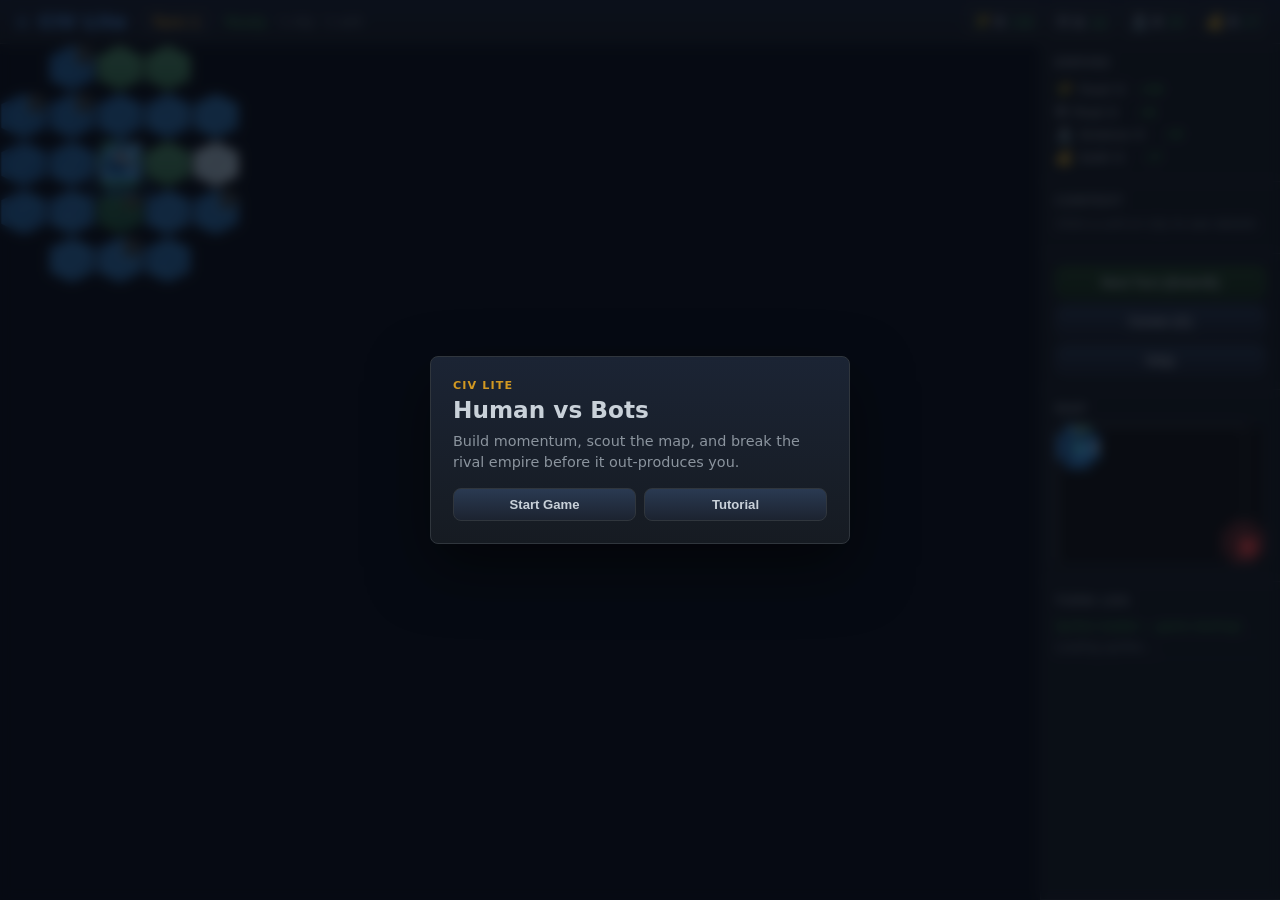
==== demo/civ-lite/index.html @ 0ea61d6c "Add Civ-style hex map visuals and HUD (#54) Co-authored-by: leocagli <cosmosapplat@gmail.com>" ====
<!DOCTYPE html>
<html lang="en">
<head>
  <meta charset="UTF-8">
  <meta name="viewport" content="width=device-width, initial-scale=1.0">
  <title>CIV Lite – Human vs Bots</title>
  <link rel="icon" href="data:,">
  <link rel="stylesheet" href="styles.css">
</head>
<body>
  <header>
    <h1>⚔️ CIV Lite</h1>
    <span id="turnLabel">Turn 1</span>
    <span id="status">Your turn</span>
    <span id="turnState">1 city · 1 unit</span>
    <nav id="topResources" aria-label="Empire resources">
      <span class="top-res"><span class="res-icon">🌾</span><b id="food">0</b><small id="foodRate">+0</small></span>
      <span class="top-res"><span class="res-icon">⚒️</span><b id="prod">0</b><small id="prodRate">+0</small></span>
      <span class="top-res"><span class="res-icon">🔬</span><b id="science">0</b><small id="scienceRate">+0</small></span>
      <span class="top-res"><span class="res-icon">💰</span><b id="gold">0</b><small id="goldRate">+0</small></span>
    </nav>
  </header>

  <main>
    <canvas id="gameCanvas"></canvas>

    <aside id="sidebar">
      <section id="resources">
        <h3>Empire</h3>
        <div class="res-row"><span class="res-icon">🌾</span> Food <span class="res-total" data-source="food">0</span><small data-source="foodRate">+0</small></div>
        <div class="res-row"><span class="res-icon">⚒️</span> Prod <span class="res-total" data-source="prod">0</span><small data-source="prodRate">+0</small></div>
        <div class="res-row"><span class="res-icon">🔬</span> Science <span class="res-total" data-source="science">0</span><small data-source="scienceRate">+0</small></div>
        <div class="res-row"><span class="res-icon">💰</span> Gold <span class="res-total" data-source="gold">0</span><small data-source="goldRate">+0</small></div>
      </section>

      <section id="unitInfo">
        <h3>Context</h3>
        <div id="contextPanel">
          <p class="placeholder">Click a unit or city to see details</p>
        </div>
      </section>

      <section id="actions">
        <button id="btnEndTurn">Next Turn (Enter/E)</button>
        <button id="btnCenter">Center (C)</button>
        <button id="btnHelp">Help</button>
      </section>

      <section id="minimapBox">
        <h3>Map</h3>
        <canvas id="minimap"></canvas>
      </section>

      <section id="log">
        <h3>Turn Log</h3>
        <div id="eventLog"></div>
      </section>
    </aside>
  </main>

  <div id="mainMenu" class="overlay">
    <div class="overlay-panel">
      <p class="eyebrow">CIV Lite</p>
      <h2>Human vs Bots</h2>
      <p class="overlay-copy">Build momentum, scout the map, and break the rival empire before it out-produces you.</p>
      <div class="overlay-actions">
        <button id="btnStartGame">Start Game</button>
        <button id="btnMenuTutorial">Tutorial</button>
      </div>
    </div>
  </div>

  <div id="tutorialPanel" class="tutorial-panel" hidden>
    <div class="tutorial-head">
      <h2>Tutorial</h2>
      <button id="btnCloseTutorial" aria-label="Close tutorial">×</button>
    </div>
    <ol>
      <li>Select your unit, then click a highlighted land tile to move.</li>
      <li>End the turn to collect food, production, and science from Athens.</li>
      <li>Attack adjacent enemy units and capture Babylon to win.</li>
    </ol>
  </div>

  <div id="gameOver" class="overlay overlay-hidden">
    <div class="overlay-panel">
      <p class="eyebrow" id="outcomeEyebrow">Game Over</p>
      <h2 id="outcomeTitle">Result</h2>
      <p class="overlay-copy" id="outcomeSummary">The match has ended.</p>
      <div class="overlay-actions">
        <button id="btnRestartGame">Restart</button>
        <button id="btnGameOverTutorial">Tutorial</button>
      </div>
    </div>
  </div>

  <div id="tooltip"></div>

  <script type="module" src="game.js"></script>
</body>
</html>
---- demo/civ-lite/styles.css ----
/* ─────────────────────────────────────────────────────
   CIV Lite – Polished dark-theme UI
   Inspired by classic 4X game interfaces
   ───────────────────────────────────────────────────── */

:root {
  --bg:        #0d1117;
  --surface:   #161b22;
  --surface2:  #1c2330;
  --border:    #30363d;
  --accent:    #58a6ff;
  --accent2:   #3fb950;
  --danger:    #f85149;
  --gold:      #d29922;
  --text:      #c9d1d9;
  --dim:       #8b949e;
  --radius:    8px;
}

* { margin: 0; padding: 0; box-sizing: border-box; }

body {
  background: var(--bg);
  color: var(--text);
  font-family: 'Segoe UI', system-ui, sans-serif;
  height: 100vh;
  display: flex;
  flex-direction: column;
  overflow: hidden;
  user-select: none;
}

/* ───── Header ───────────────────────────────────── */
header {
  background: linear-gradient(180deg, #1a2233 0%, var(--surface) 100%);
  border-bottom: 1px solid var(--border);
  padding: 8px 14px;
  display: flex;
  align-items: center;
  gap: 12px;
  flex-shrink: 0;
  z-index: 10;
}

header h1 {
  font-size: 1.15rem;
  letter-spacing: 1px;
  color: var(--accent);
  text-shadow: 0 0 12px rgba(88,166,255,0.3);
}

#turnLabel {
  background: var(--surface2);
  border: 1px solid var(--border);
  border-radius: var(--radius);
  padding: 3px 12px;
  font-size: 0.85rem;
  font-weight: 600;
  color: var(--gold);
}

#status {
  font-size: 0.85rem;
  color: var(--accent2);
  font-weight: 500;
}

#status.status-thinking {
  color: var(--gold);
  animation: pulse 0.8s ease-in-out infinite;
}

#status.status-win { color: var(--accent2); }
#status.status-lose { color: var(--danger); }

#turnState {
  color: var(--dim);
  font-size: 0.78rem;
  white-space: nowrap;
}

#topResources {
  margin-left: auto;
  display: flex;
  align-items: center;
  gap: 8px;
  min-width: 0;
}

.top-res {
  display: inline-grid;
  grid-template-columns: auto auto auto;
  align-items: baseline;
  gap: 4px;
  min-width: 66px;
  padding: 4px 7px;
  border: 1px solid rgba(210,153,34,0.26);
  border-radius: 6px;
  background: rgba(28,35,48,0.78);
  box-shadow: inset 0 1px 0 rgba(255,255,255,0.05);
}

.top-res b {
  color: var(--text);
  font-size: 0.82rem;
}

.top-res small {
  color: var(--accent2);
  font-size: 0.68rem;
  font-weight: 700;
}

@keyframes pulse {
  0%, 100% { opacity: 1; }
  50% { opacity: 0.5; }
}

/* ───── Main layout ──────────────────────────────── */
main {
  flex: 1;
  display: flex;
  min-height: 0;
}

#gameCanvas {
  flex: 1;
  display: block;
  cursor: crosshair;
  min-width: 0;
  background: #070b14;
}

/* ───── Sidebar ──────────────────────────────────── */
#sidebar {
  width: 240px;
  background: var(--surface);
  border-left: 1px solid var(--border);
  display: flex;
  flex-direction: column;
  overflow-y: auto;
  flex-shrink: 0;
}

#sidebar section {
  padding: 12px 14px;
  border-bottom: 1px solid var(--border);
}

#sidebar h3 {
  font-size: 0.72rem;
  text-transform: uppercase;
  letter-spacing: 1.2px;
  color: var(--dim);
  margin-bottom: 8px;
}

/* ───── Resources ────────────────────────────────── */
.res-row {
  display: flex;
  align-items: center;
  gap: 6px;
  font-size: 0.82rem;
  padding: 3px 0;
  color: var(--text);
}

.res-row span:last-child {
  margin-left: auto;
  font-weight: 700;
  min-width: 28px;
  text-align: right;
}

.res-row small {
  min-width: 32px;
  text-align: right;
  color: var(--accent2);
  font-weight: 700;
}

.res-icon { font-size: 0.9rem; }

/* ───── Unit Info ────────────────────────────────── */
#unitInfo {
  min-height: 72px;
}

#unitDetails .placeholder,
#contextPanel .placeholder {
  color: var(--dim);
  font-size: 0.78rem;
  font-style: italic;
}

.unit-info-header {
  display: flex;
  align-items: center;
  gap: 8px;
  margin-bottom: 6px;
}

.unit-info-header .unit-icon {
  width: 32px;
  height: 32px;
  border-radius: 4px;
  border: 1px solid var(--border);
}

.unit-info-header .unit-name {
  font-weight: 700;
  font-size: 0.88rem;
}

.city-badge {
  width: 26px;
  height: 26px;
  border-radius: 4px;
  border: 1px solid var(--border);
  background:
    linear-gradient(135deg, color-mix(in srgb, var(--civ-color) 70%, #fff 8%), var(--civ-color)),
    var(--surface2);
  box-shadow: 0 0 10px color-mix(in srgb, var(--civ-color) 35%, transparent);
}

.unit-info-stats {
  display: grid;
  grid-template-columns: 1fr 1fr;
  gap: 3px 10px;
  font-size: 0.78rem;
}

.unit-info-stats .stat-label {
  color: var(--dim);
}

.unit-info-stats .stat-val {
  text-align: right;
  font-weight: 600;
}

.stat-val.hp-high { color: var(--accent2); }
.stat-val.hp-mid  { color: var(--gold); }
.stat-val.hp-low  { color: var(--danger); }

/* ───── Actions ──────────────────────────────────── */
#actions {
  display: flex;
  flex-direction: column;
  gap: 6px;
}

button {
  background: linear-gradient(180deg, #2a3a52 0%, var(--surface2) 100%);
  color: var(--text);
  border: 1px solid var(--border);
  border-radius: var(--radius);
  padding: 8px 12px;
  font-size: 0.82rem;
  font-weight: 600;
  cursor: pointer;
  transition: all 0.15s;
}

button:hover {
  background: linear-gradient(180deg, #334a66 0%, #263040 100%);
  border-color: var(--accent);
  box-shadow: 0 0 8px rgba(88,166,255,0.15);
}

button:active {
  transform: scale(0.97);
}

#btnEndTurn {
  background: linear-gradient(180deg, #224422 0%, #1a331a 100%);
  border-color: #2d5a2d;
}

#btnEndTurn:hover {
  background: linear-gradient(180deg, #2d5a2d 0%, #224422 100%);
  border-color: var(--accent2);
  box-shadow: 0 0 8px rgba(63,185,80,0.2);
}

/* ───── Minimap ──────────────────────────────────── */
#minimapBox { padding: 10px 14px; }

#minimap {
  width: 100%;
  aspect-ratio: 1.5;
  border: 1px solid var(--border);
  border-radius: 4px;
  cursor: pointer;
  image-rendering: pixelated;
  background: #070b14;
}

/* ───── Log ──────────────────────────────────────── */
#log {
  flex: 1;
  min-height: 80px;
  overflow: hidden;
}

#logContent,
#eventLog {
  font-size: 0.72rem;
  color: var(--dim);
  max-height: 160px;
  overflow-y: auto;
  line-height: 1.45;
}

#logContent .log-entry,
#eventLog .log-entry {
  padding: 2px 0;
  border-bottom: 1px solid rgba(48,54,61,0.3);
}

#logContent .log-combat,
#eventLog .log-combat { color: var(--danger); }
#logContent .log-build,
#eventLog .log-build  { color: var(--accent2); }
#logContent .log-move,
#eventLog .log-move   { color: var(--accent); }
#logContent .log-good,
#eventLog .log-good   { color: var(--accent2); }

/* ───── UX overlays ──────────────────────────────── */
.overlay {
  position: fixed;
  inset: 0;
  z-index: 80;
  display: grid;
  place-items: center;
  background: rgba(7, 11, 20, 0.74);
  backdrop-filter: blur(6px);
}

.overlay-hidden {
  display: none;
}

.overlay-panel {
  width: min(420px, calc(100vw - 32px));
  padding: 22px;
  border: 1px solid var(--border);
  border-radius: var(--radius);
  background: linear-gradient(180deg, #1b2434 0%, var(--surface) 100%);
  box-shadow: 0 24px 60px rgba(0,0,0,0.5);
}

.overlay-panel h2 {
  margin: 4px 0 8px;
  font-size: 1.45rem;
  letter-spacing: 0;
}

.eyebrow {
  color: var(--gold);
  font-size: 0.7rem;
  font-weight: 700;
  letter-spacing: 1.1px;
  text-transform: uppercase;
}

.overlay-copy {
  color: var(--dim);
  font-size: 0.9rem;
  line-height: 1.45;
}

.overlay-actions {
  display: flex;
  gap: 8px;
  margin-top: 16px;
}

.overlay-actions button {
  flex: 1;
}

.tutorial-panel {
  position: fixed;
  top: 56px;
  right: 256px;
  z-index: 90;
  width: 320px;
  max-width: calc(100vw - 32px);
  padding: 14px;
  border: 1px solid var(--border);
  border-radius: var(--radius);
  background: rgba(22,27,34,0.97);
  box-shadow: 0 16px 36px rgba(0,0,0,0.42);
}

.tutorial-head {
  display: flex;
  align-items: center;
  justify-content: space-between;
  gap: 12px;
  margin-bottom: 8px;
}

.tutorial-head h2 {
  font-size: 0.95rem;
}

#btnCloseTutorial {
  width: 30px;
  height: 30px;
  padding: 0;
  font-size: 1.1rem;
}

.tutorial-panel ol {
  padding-left: 18px;
  color: var(--text);
  font-size: 0.8rem;
  line-height: 1.45;
}

.tutorial-panel li + li {
  margin-top: 6px;
}

/* ───── Tooltip ──────────────────────────────────── */
#tooltip {
  position: fixed;
  pointer-events: none;
  background: rgba(22,27,34,0.95);
  border: 1px solid var(--border);
  border-radius: 6px;
  padding: 6px 10px;
  font-size: 0.75rem;
  color: var(--text);
  max-width: 200px;
  display: none;
  z-index: 100;
  box-shadow: 0 4px 16px rgba(0,0,0,0.4);
  backdrop-filter: blur(4px);
}

#tooltip .tt-title {
  font-weight: 700;
  margin-bottom: 3px;
  text-transform: capitalize;
}

#tooltip .tt-yields {
  display: flex;
  gap: 8px;
  font-size: 0.7rem;
}

#tooltip .tt-yields span {
  display: flex;
  align-items: center;
  gap: 2px;
}

#tooltip .tt-combat {
  margin-top: 7px;
  padding-top: 6px;
  border-top: 1px solid rgba(139,148,158,0.28);
  display: grid;
  gap: 3px;
}

#tooltip .tt-combat strong {
  color: var(--gold);
  font-size: 0.72rem;
}

#tooltip .tt-combat span {
  color: var(--text);
  line-height: 1.35;
}

#tooltip .tt-combat small {
  color: var(--dim);
  line-height: 1.3;
}

/* ───── Scrollbar ────────────────────────────────── */
::-webkit-scrollbar { width: 5px; }
::-webkit-scrollbar-track { background: transparent; }
::-webkit-scrollbar-thumb { background: var(--border); border-radius: 3px; }
::-webkit-scrollbar-thumb:hover { background: var(--dim); }

/* ───── Responsive ───────────────────────────────── */
@media (max-width: 700px) {
  header { flex-wrap: wrap; }
  #topResources {
    order: 2;
    width: 100%;
    margin-left: 0;
    overflow-x: auto;
  }
  main { flex-direction: column; }
  #sidebar {
    width: 100%;
    flex-direction: row;
    flex-wrap: wrap;
    max-height: min(38vh, 260px);
    overflow-y: auto;
  }
  #sidebar section { flex: 1; min-width: 120px; }
  #log { display: none; }
  .tutorial-panel {
    top: 48px;
    right: 16px;
    left: 16px;
    width: auto;
  }
  .overlay-panel {
    padding: 18px;
  }
}
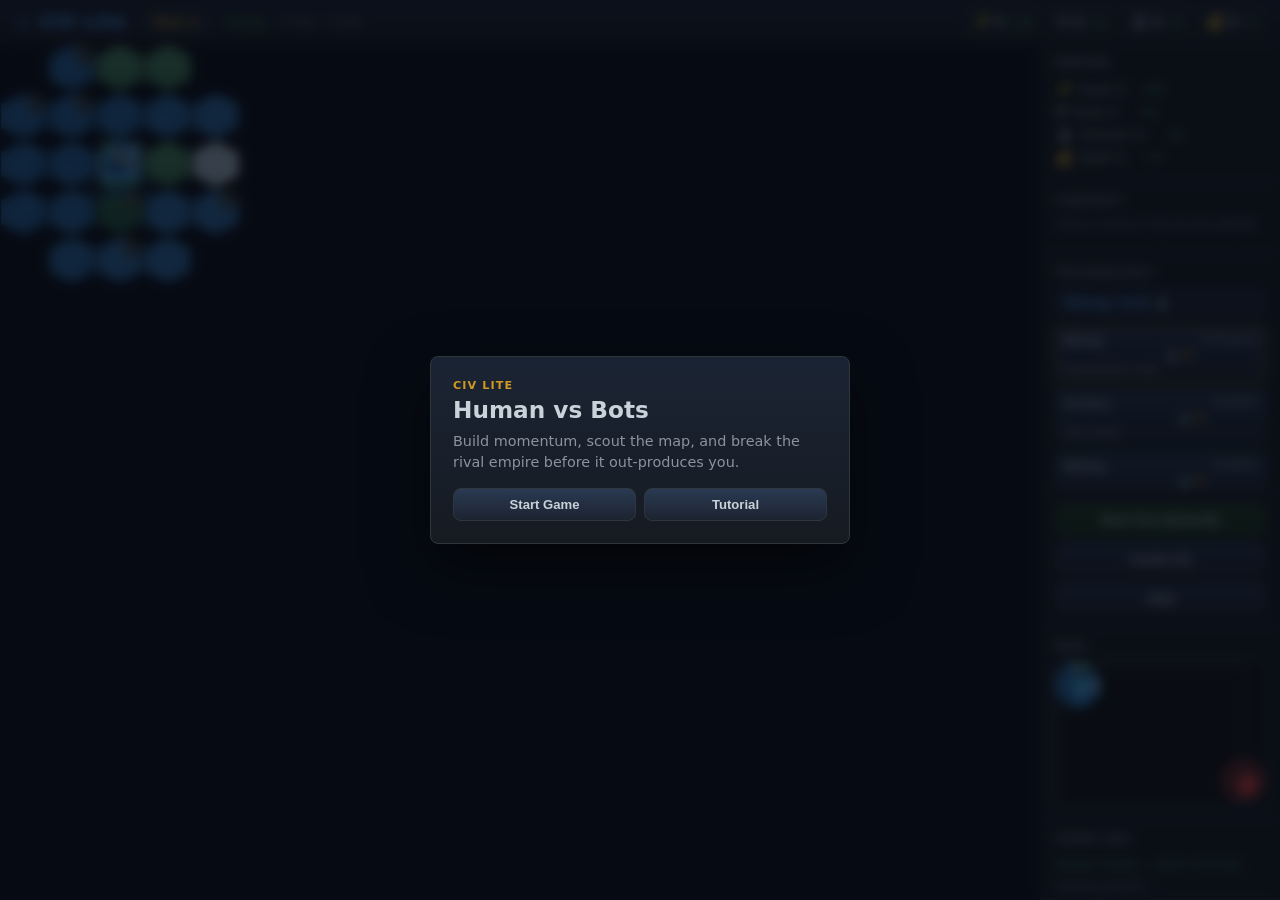
==== commit b3636ee6: "Merge remote-tracking branch 'origin/main' into pr56 # Conflicts: #	demo/civ-lite/game.js" ====
--- a/demo/civ-lite/index.html
+++ b/demo/civ-lite/index.html
@@ -38,6 +38,12 @@
         <div id="contextPanel">
           <p class="placeholder">Click a unit or city to see details</p>
         </div>
+      </section>
+
+      <section id="technology">
+        <h3>Technology</h3>
+        <div id="currentTech">Choose research</div>
+        <div id="techList" aria-label="Technology tree"></div>
       </section>
 
       <section id="actions">
--- a/demo/civ-lite/styles.css
+++ b/demo/civ-lite/styles.css
@@ -242,6 +242,80 @@
 .stat-val.hp-high { color: var(--accent2); }
 .stat-val.hp-mid  { color: var(--gold); }
 .stat-val.hp-low  { color: var(--danger); }
+
+/* ───── Technology ───────────────────────────────── */
+#technology {
+  max-height: 260px;
+  overflow-y: auto;
+}
+
+#currentTech {
+  padding: 7px 8px;
+  margin-bottom: 8px;
+  border: 1px solid rgba(88,166,255,0.24);
+  border-radius: 6px;
+  background: rgba(88,166,255,0.08);
+  color: var(--accent);
+  font-size: 0.76rem;
+  font-weight: 700;
+}
+
+#techList {
+  display: grid;
+  gap: 6px;
+}
+
+.tech-card {
+  display: grid;
+  grid-template-columns: 1fr auto;
+  gap: 2px 8px;
+  width: 100%;
+  padding: 7px 8px;
+  text-align: left;
+  border-radius: 6px;
+}
+
+.tech-name {
+  color: var(--text);
+  font-size: 0.76rem;
+  font-weight: 700;
+}
+
+.tech-status,
+.tech-cost,
+.tech-unlocks {
+  color: var(--dim);
+  font-size: 0.64rem;
+  text-transform: capitalize;
+}
+
+.tech-cost {
+  text-align: right;
+  color: var(--gold);
+}
+
+.tech-unlocks {
+  grid-column: 1 / -1;
+  text-transform: none;
+}
+
+.tech-available {
+  border-color: rgba(63,185,80,0.35);
+}
+
+.tech-in-progress {
+  border-color: rgba(210,153,34,0.7);
+  box-shadow: inset 0 0 0 1px rgba(210,153,34,0.22);
+}
+
+.tech-researched {
+  opacity: 0.76;
+  background: linear-gradient(180deg, rgba(45,90,45,0.65), rgba(26,51,26,0.75));
+}
+
+.tech-blocked {
+  opacity: 0.48;
+}
 
 /* ───── Actions ──────────────────────────────────── */
 #actions {
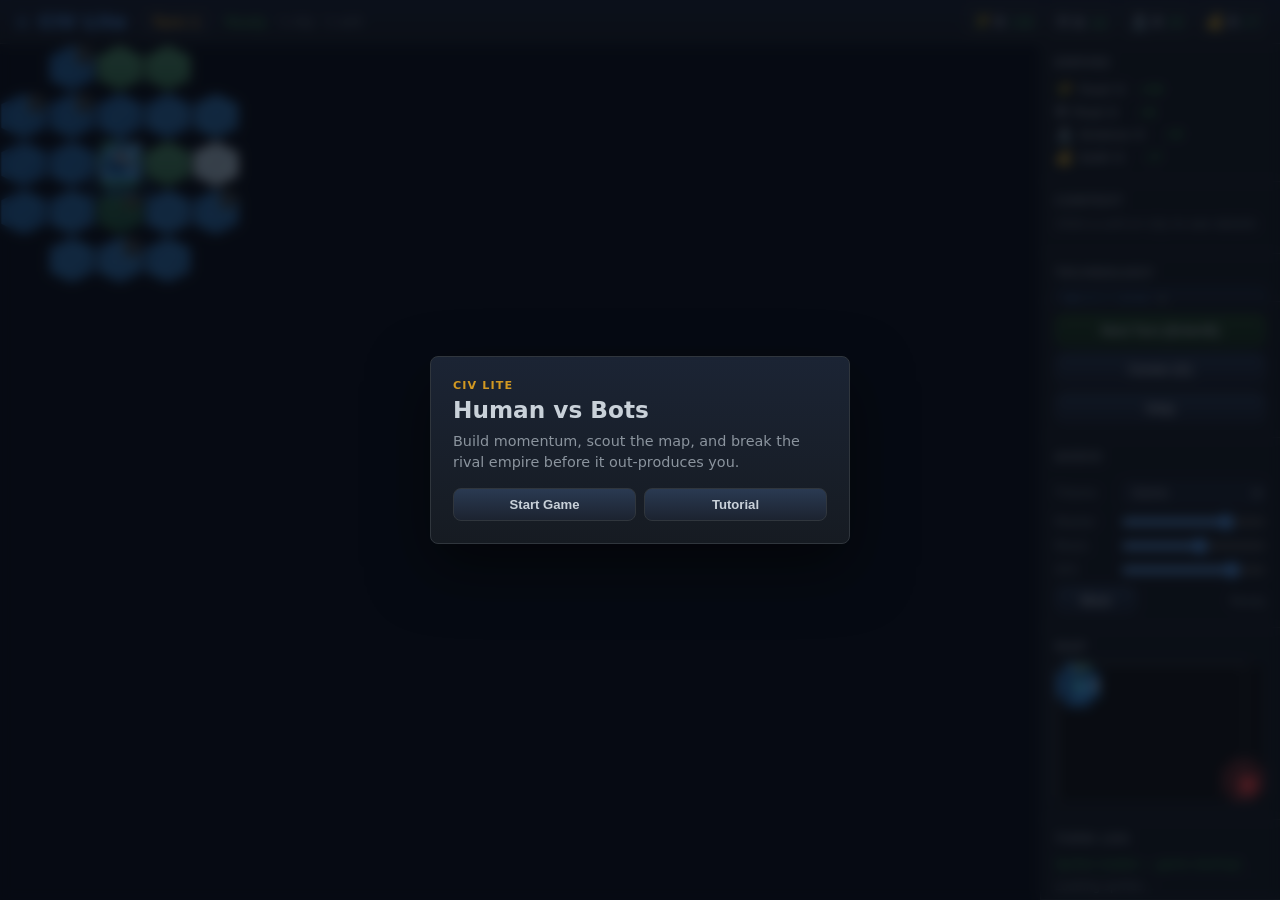
==== commit aab9baee: "Merge remote-tracking branch 'origin/main' into pr57 # Conflicts: #	demo/civ-lite/game.js" ====
--- a/demo/civ-lite/index.html
+++ b/demo/civ-lite/index.html
@@ -50,6 +50,33 @@
         <button id="btnEndTurn">Next Turn (Enter/E)</button>
         <button id="btnCenter">Center (C)</button>
         <button id="btnHelp">Help</button>
+      </section>
+
+      <section id="audioPanel">
+        <h3>Audio</h3>
+        <div class="audio-row">
+          <label for="audioTheme">Theme</label>
+          <select id="audioTheme">
+            <option value="game">Game</option>
+            <option value="menu">Menu</option>
+          </select>
+        </div>
+        <div class="audio-row">
+          <label for="masterVolume">Master</label>
+          <input id="masterVolume" type="range" min="0" max="100" value="75">
+        </div>
+        <div class="audio-row">
+          <label for="musicVolume">Music</label>
+          <input id="musicVolume" type="range" min="0" max="100" value="55">
+        </div>
+        <div class="audio-row">
+          <label for="sfxVolume">SFX</label>
+          <input id="sfxVolume" type="range" min="0" max="100" value="80">
+        </div>
+        <div class="audio-actions">
+          <button id="btnMute" type="button" aria-pressed="false">Mute</button>
+          <span id="audioState">Ready</span>
+        </div>
       </section>
 
       <section id="minimapBox">
--- a/demo/civ-lite/styles.css
+++ b/demo/civ-lite/styles.css
@@ -355,6 +355,64 @@
   background: linear-gradient(180deg, #2d5a2d 0%, #224422 100%);
   border-color: var(--accent2);
   box-shadow: 0 0 8px rgba(63,185,80,0.2);
+}
+
+/* ───── Audio controls ───────────────────────────── */
+#audioPanel {
+  display: flex;
+  flex-direction: column;
+  gap: 8px;
+}
+
+.audio-row {
+  display: grid;
+  grid-template-columns: 58px 1fr;
+  align-items: center;
+  gap: 8px;
+  font-size: 0.76rem;
+  color: var(--dim);
+}
+
+.audio-row label {
+  min-width: 0;
+}
+
+.audio-row select {
+  width: 100%;
+  background: var(--surface2);
+  color: var(--text);
+  border: 1px solid var(--border);
+  border-radius: 4px;
+  padding: 4px 6px;
+  font: inherit;
+}
+
+.audio-row input[type="range"] {
+  width: 100%;
+  accent-color: var(--accent);
+}
+
+.audio-actions {
+  display: grid;
+  grid-template-columns: 82px 1fr;
+  align-items: center;
+  gap: 8px;
+}
+
+#btnMute {
+  padding: 6px 10px;
+}
+
+#btnMute[aria-pressed="true"] {
+  border-color: var(--gold);
+  color: var(--gold);
+}
+
+#audioState {
+  min-width: 0;
+  color: var(--dim);
+  font-size: 0.72rem;
+  text-align: right;
 }
 
 /* ───── Minimap ──────────────────────────────────── */
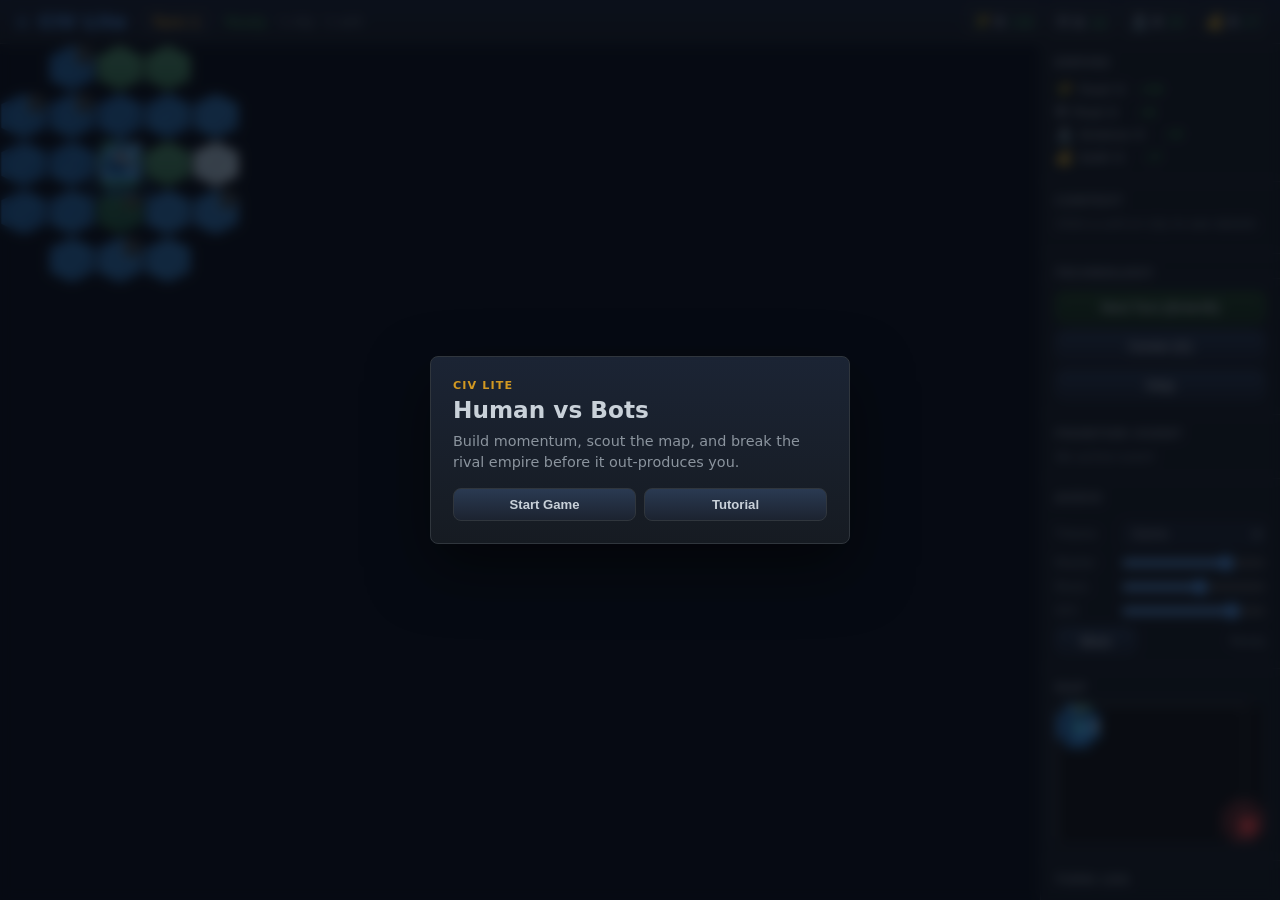
==== commit 759f5755: "Merge remote-tracking branch 'origin/main' into pr61 # Conflicts: #	demo/civ-lite/game.js #	demo/civ" ====
--- a/demo/civ-lite/index.html
+++ b/demo/civ-lite/index.html
@@ -50,6 +50,13 @@
         <button id="btnEndTurn">Next Turn (Enter/E)</button>
         <button id="btnCenter">Center (C)</button>
         <button id="btnHelp">Help</button>
+      </section>
+
+      <section id="events">
+        <h3>Frontier Event</h3>
+        <div id="eventPanel">
+          <p class="placeholder">No active event</p>
+        </div>
       </section>
 
       <section id="audioPanel">
--- a/demo/civ-lite/styles.css
+++ b/demo/civ-lite/styles.css
@@ -357,6 +357,47 @@
   box-shadow: 0 0 8px rgba(63,185,80,0.2);
 }
 
+/* ───── Events ───────────────────────────────────── */
+#events .placeholder {
+  color: var(--dim);
+  font-size: 0.78rem;
+  font-style: italic;
+}
+
+#eventPanel {
+  display: grid;
+  gap: 7px;
+}
+
+.event-title {
+  color: var(--gold);
+  font-weight: 700;
+  font-size: 0.86rem;
+}
+
+#eventPanel p {
+  color: var(--text);
+  font-size: 0.76rem;
+  line-height: 1.35;
+}
+
+.event-actions {
+  display: grid;
+  gap: 6px;
+}
+
+.event-choice {
+  text-align: left;
+  padding: 7px 9px;
+}
+
+.event-choice small {
+  display: block;
+  color: var(--dim);
+  font-size: 0.68rem;
+  margin-top: 2px;
+}
+
 /* ───── Audio controls ───────────────────────────── */
 #audioPanel {
   display: flex;
@@ -458,6 +499,8 @@
 #eventLog .log-move   { color: var(--accent); }
 #logContent .log-good,
 #eventLog .log-good   { color: var(--accent2); }
+#logContent .log-event,
+#eventLog .log-event  { color: var(--gold); }
 
 /* ───── UX overlays ──────────────────────────────── */
 .overlay {
@@ -590,6 +633,12 @@
   display: flex;
   align-items: center;
   gap: 2px;
+}
+
+#tooltip .tt-camp {
+  color: var(--gold);
+  font-size: 0.7rem;
+  margin-top: 4px;
 }
 
 #tooltip .tt-combat {
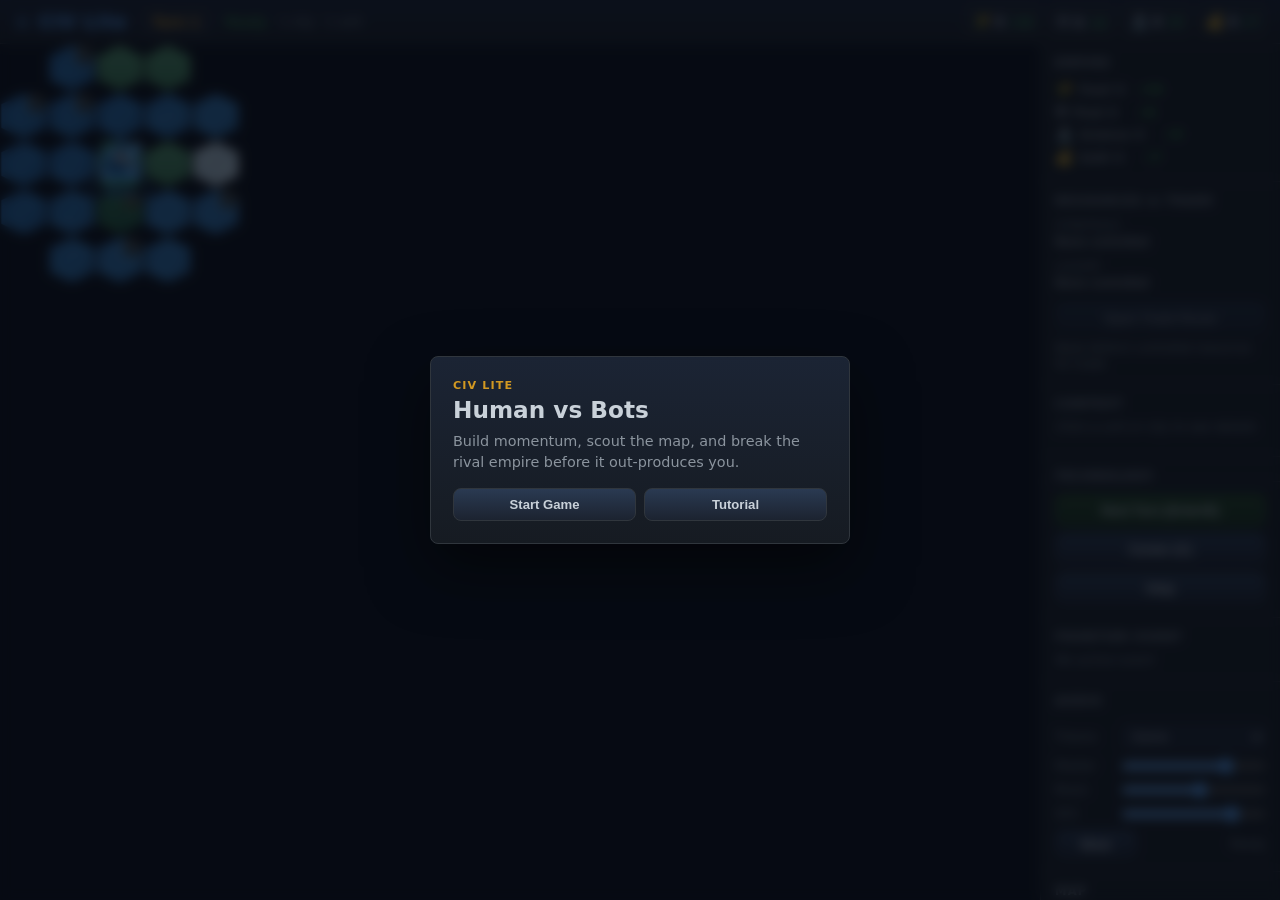
==== commit 63b34b77: "Merge remote-tracking branch 'origin/main' into pr63 # Conflicts: #	demo/civ-lite/game.js #	demo/civ" ====
--- a/demo/civ-lite/index.html
+++ b/demo/civ-lite/index.html
@@ -31,6 +31,20 @@
         <div class="res-row"><span class="res-icon">⚒️</span> Prod <span class="res-total" data-source="prod">0</span><small data-source="prodRate">+0</small></div>
         <div class="res-row"><span class="res-icon">🔬</span> Science <span class="res-total" data-source="science">0</span><small data-source="scienceRate">+0</small></div>
         <div class="res-row"><span class="res-icon">💰</span> Gold <span class="res-total" data-source="gold">0</span><small data-source="goldRate">+0</small></div>
+      </section>
+
+      <section id="resourceTrade">
+        <h3>Resources & Trade</h3>
+        <div class="trade-group">
+          <span class="trade-label">Strategic</span>
+          <span id="strategicList" class="trade-list">None controlled</span>
+        </div>
+        <div class="trade-group">
+          <span class="trade-label">Luxury</span>
+          <span id="luxuryList" class="trade-list">None controlled</span>
+        </div>
+        <button id="btnTrade">Open Trade Route</button>
+        <p id="tradeStatus" class="trade-status">Find resources near cities to trade.</p>
       </section>
 
       <section id="unitInfo">
--- a/demo/civ-lite/styles.css
+++ b/demo/civ-lite/styles.css
@@ -501,6 +501,46 @@
 #eventLog .log-good   { color: var(--accent2); }
 #logContent .log-event,
 #eventLog .log-event  { color: var(--gold); }
+#logContent .log-trade,
+#eventLog .log-trade  { color: var(--gold); }
+
+/* ───── Resources & Trade ────────────────────────── */
+.trade-group {
+  display: grid;
+  gap: 3px;
+  padding: 3px 0 6px;
+}
+
+.trade-label {
+  color: var(--dim);
+  font-size: 0.68rem;
+  text-transform: uppercase;
+  letter-spacing: 0.8px;
+}
+
+.trade-list {
+  color: var(--text);
+  font-size: 0.74rem;
+  line-height: 1.35;
+}
+
+#btnTrade {
+  margin-top: 4px;
+  width: 100%;
+}
+
+#btnTrade:disabled {
+  cursor: default;
+  opacity: 0.55;
+  box-shadow: none;
+}
+
+.trade-status {
+  margin-top: 6px;
+  color: var(--dim);
+  font-size: 0.72rem;
+  line-height: 1.35;
+}
 
 /* ───── UX overlays ──────────────────────────────── */
 .overlay {
@@ -633,6 +673,12 @@
   display: flex;
   align-items: center;
   gap: 2px;
+}
+
+#tooltip .tt-resource {
+  margin-top: 4px;
+  color: var(--gold);
+  font-size: 0.7rem;
 }
 
 #tooltip .tt-camp {
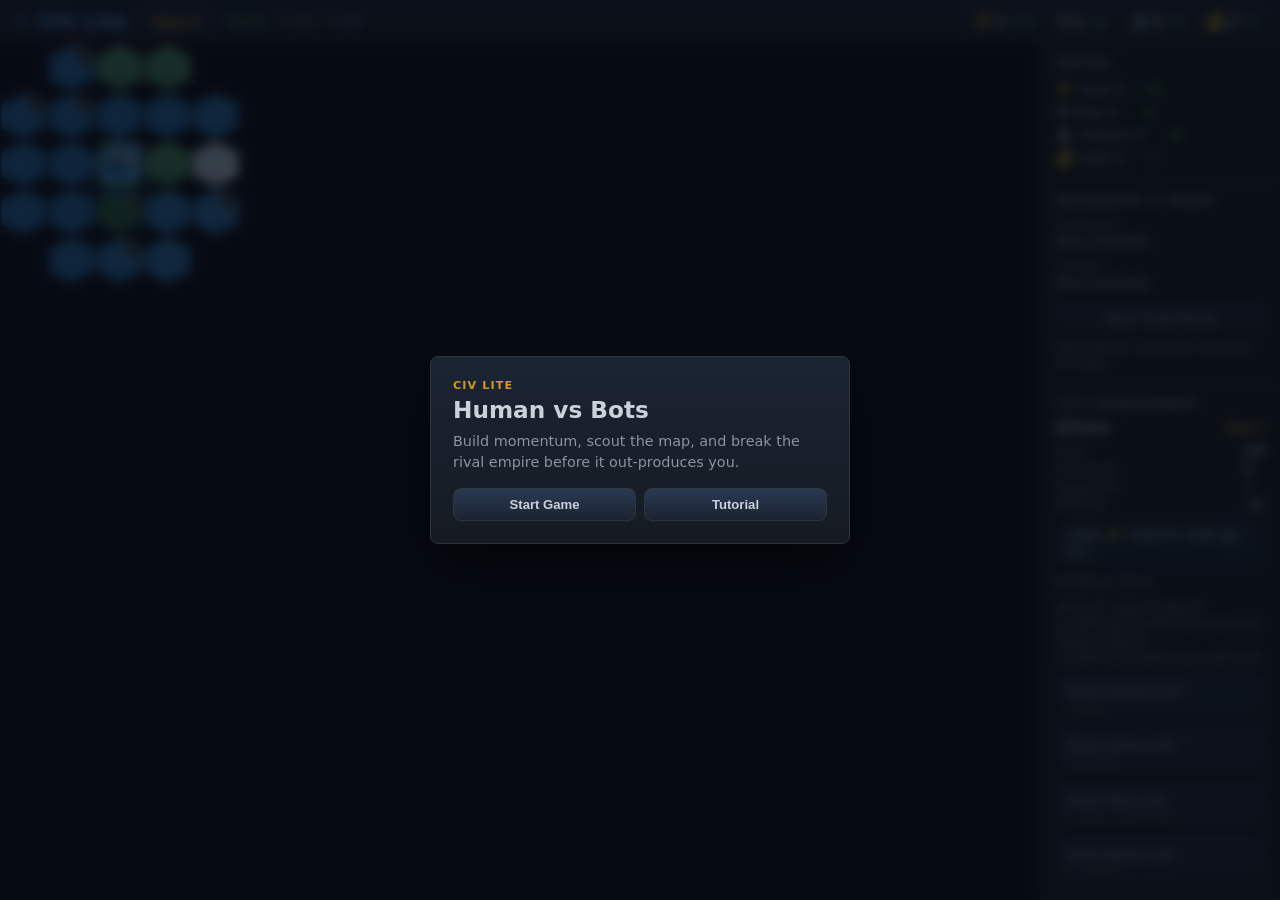
==== commit 3097fdca: "Merge remote-tracking branch 'origin/main' into pr65 # Conflicts: #	demo/civ-lite/game.js #	demo/civ" ====
--- a/demo/civ-lite/index.html
+++ b/demo/civ-lite/index.html
@@ -45,6 +45,13 @@
         </div>
         <button id="btnTrade">Open Trade Route</button>
         <p id="tradeStatus" class="trade-status">Find resources near cities to trade.</p>
+      </section>
+
+      <section id="cityInfo">
+        <h3>City Management</h3>
+        <div id="cityDetails">
+          <p class="placeholder">City details loading</p>
+        </div>
       </section>
 
       <section id="unitInfo">
--- a/demo/civ-lite/styles.css
+++ b/demo/civ-lite/styles.css
@@ -145,6 +145,7 @@
 #sidebar section {
   padding: 12px 14px;
   border-bottom: 1px solid var(--border);
+  flex-shrink: 0;
 }
 
 #sidebar h3 {
@@ -180,6 +181,95 @@
 }
 
 .res-icon { font-size: 0.9rem; }
+
+/* ───── City Management ──────────────────────────── */
+#cityInfo {
+  min-height: 148px;
+}
+
+#cityDetails .placeholder {
+  color: var(--dim);
+  font-size: 0.78rem;
+  font-style: italic;
+}
+
+.city-card {
+  display: grid;
+  gap: 8px;
+  font-size: 0.78rem;
+}
+
+.city-title {
+  display: flex;
+  align-items: center;
+  justify-content: space-between;
+  gap: 8px;
+}
+
+.city-title strong {
+  font-size: 0.9rem;
+}
+
+.city-title span {
+  color: var(--gold);
+  font-weight: 700;
+}
+
+.city-stat-grid {
+  display: grid;
+  grid-template-columns: 1fr auto;
+  gap: 3px 8px;
+}
+
+.city-stat-grid span,
+.city-meta {
+  color: var(--dim);
+}
+
+.city-stat-grid strong {
+  color: var(--text);
+}
+
+.happy-good { color: var(--accent2) !important; }
+.happy-neutral { color: var(--gold) !important; }
+.happy-bad { color: var(--danger) !important; }
+
+.city-yields {
+  padding: 6px 8px;
+  border: 1px solid rgba(48,54,61,0.7);
+  border-radius: 6px;
+  color: var(--text);
+  background: rgba(88,166,255,0.07);
+  line-height: 1.3;
+}
+
+.city-meta {
+  line-height: 1.35;
+}
+
+.building-actions {
+  display: grid;
+  gap: 6px;
+}
+
+.building-actions button {
+  display: grid;
+  gap: 2px;
+  text-align: left;
+}
+
+.building-actions button span {
+  color: var(--dim);
+  font-size: 0.68rem;
+  font-weight: 500;
+  line-height: 1.25;
+}
+
+.building-actions button:disabled {
+  cursor: not-allowed;
+  opacity: 0.55;
+  box-shadow: none;
+}
 
 /* ───── Unit Info ────────────────────────────────── */
 #unitInfo {
@@ -673,6 +763,12 @@
   display: flex;
   align-items: center;
   gap: 2px;
+}
+
+#tooltip .tt-worked {
+  margin-top: 5px;
+  color: var(--gold);
+  font-size: 0.68rem;
 }
 
 #tooltip .tt-resource {
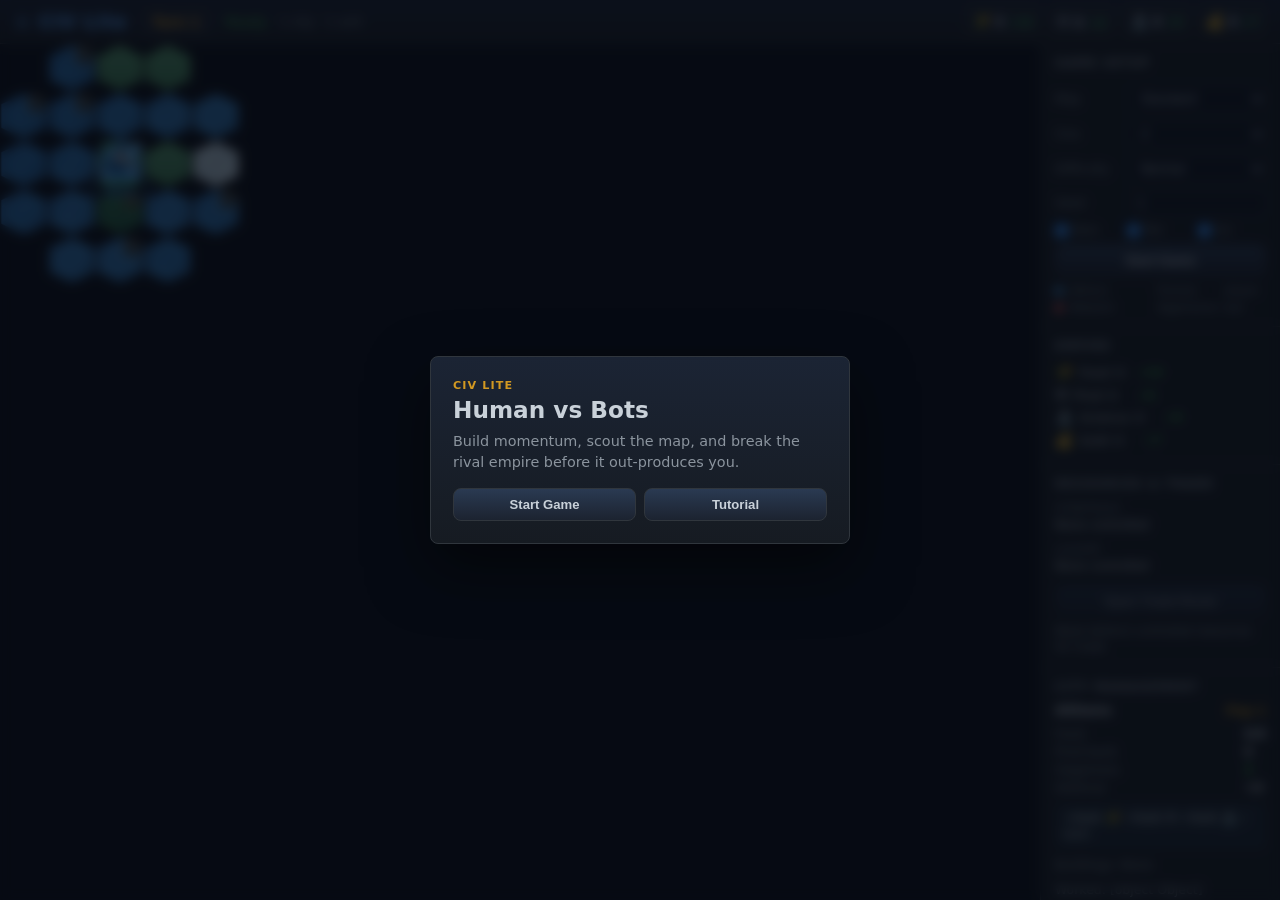
==== commit 82bbf614: "Merge remote-tracking branch 'origin/main' into pr67 # Conflicts: #	demo/civ-lite/game.js" ====
--- a/demo/civ-lite/index.html
+++ b/demo/civ-lite/index.html
@@ -25,6 +25,45 @@
     <canvas id="gameCanvas"></canvas>
 
     <aside id="sidebar">
+      <section id="setupPanel">
+        <h3>Game Setup</h3>
+        <label class="setup-field">
+          <span>Map</span>
+          <select id="setupMapSize">
+            <option value="compact">Compact</option>
+            <option value="standard" selected>Standard</option>
+            <option value="wide">Wide</option>
+          </select>
+        </label>
+        <label class="setup-field">
+          <span>Civs</span>
+          <select id="setupCivs">
+            <option value="2" selected>2</option>
+            <option value="3">3</option>
+            <option value="4">4</option>
+          </select>
+        </label>
+        <label class="setup-field">
+          <span>Difficulty</span>
+          <select id="setupDifficulty">
+            <option value="easy">Easy</option>
+            <option value="normal" selected>Normal</option>
+            <option value="hard">Hard</option>
+          </select>
+        </label>
+        <label class="setup-field">
+          <span>Seed</span>
+          <input id="setupSeed" type="number" min="1" value="1">
+        </label>
+        <div class="victory-row">
+          <label><input id="victoryDomination" type="checkbox" checked> Dom</label>
+          <label><input id="victoryTerritory" type="checkbox" checked> Terr</label>
+          <label><input id="victoryScience" type="checkbox" checked> Sci</label>
+        </div>
+        <button id="btnStartSetup">Start Game</button>
+        <div id="setupRoster"></div>
+      </section>
+
       <section id="resources">
         <h3>Empire</h3>
         <div class="res-row"><span class="res-icon">🌾</span> Food <span class="res-total" data-source="food">0</span><small data-source="foodRate">+0</small></div>
--- a/demo/civ-lite/styles.css
+++ b/demo/civ-lite/styles.css
@@ -434,6 +434,72 @@
 
 button:active {
   transform: scale(0.97);
+}
+
+#setupPanel {
+  display: grid;
+  gap: 7px;
+}
+
+.setup-field {
+  display: grid;
+  grid-template-columns: 68px 1fr;
+  align-items: center;
+  gap: 6px;
+  font-size: 0.76rem;
+  color: var(--dim);
+}
+
+.setup-field select,
+.setup-field input {
+  min-width: 0;
+  background: #0f1520;
+  color: var(--text);
+  border: 1px solid var(--border);
+  border-radius: 5px;
+  padding: 5px 7px;
+  font: inherit;
+}
+
+.victory-row {
+  display: grid;
+  grid-template-columns: repeat(3, 1fr);
+  gap: 4px;
+  font-size: 0.72rem;
+  color: var(--dim);
+}
+
+.victory-row label {
+  display: flex;
+  align-items: center;
+  gap: 4px;
+}
+
+#setupRoster {
+  display: grid;
+  gap: 4px;
+  font-size: 0.7rem;
+}
+
+.civ-row {
+  display: grid;
+  grid-template-columns: 10px 1fr 62px 42px;
+  align-items: center;
+  gap: 5px;
+  color: var(--dim);
+}
+
+.civ-swatch {
+  width: 8px;
+  height: 8px;
+  border-radius: 50%;
+  box-shadow: 0 0 0 1px rgba(255,255,255,0.15);
+}
+
+.diplo-row {
+  color: var(--dim);
+  font-size: 0.68rem;
+  padding-left: 15px;
 }
 
 #btnEndTurn {
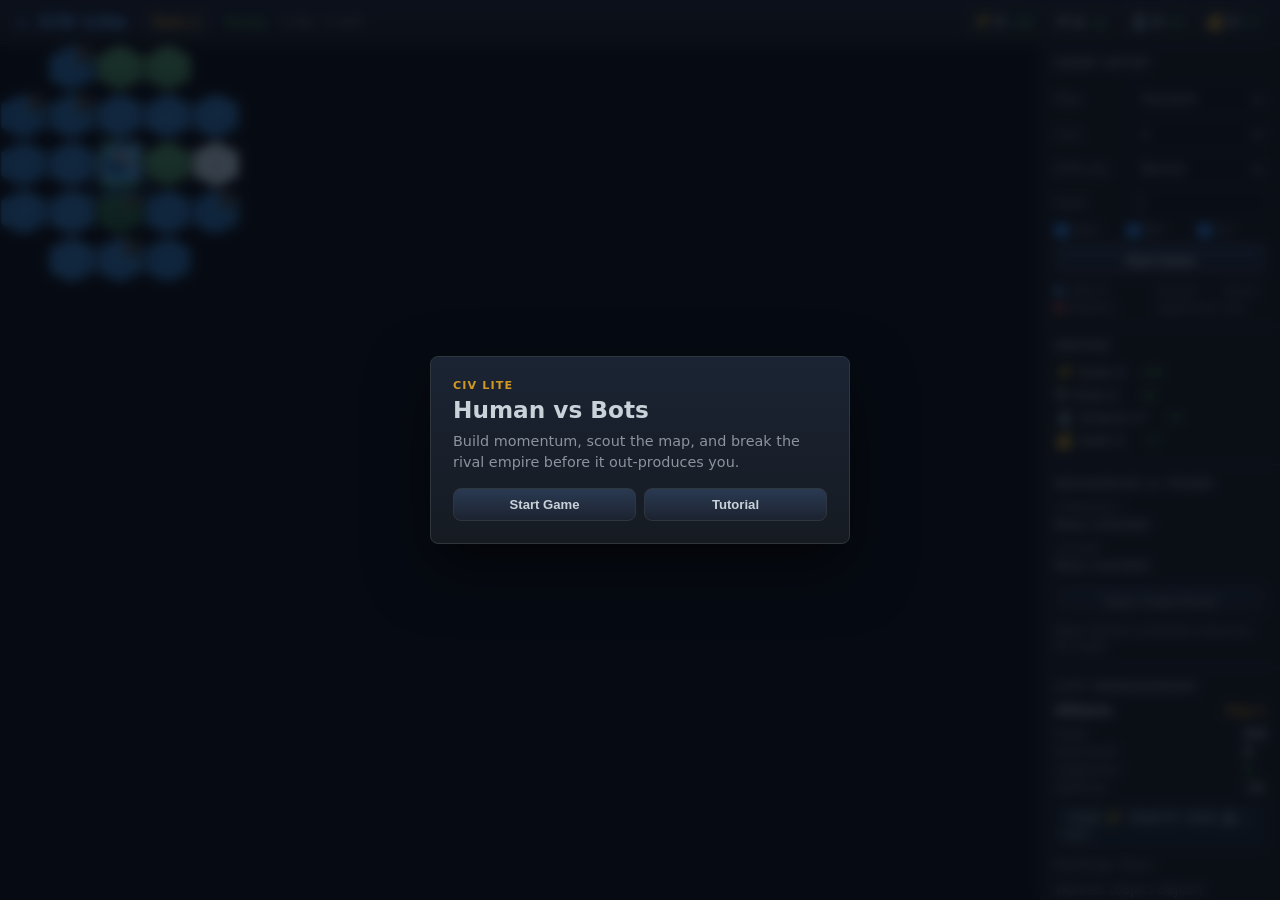
==== commit c14ef458: "Merge remote-tracking branch 'origin/main' into pr68 # Conflicts: #	demo/civ-lite/game.js #	demo/civ" ====
--- a/demo/civ-lite/index.html
+++ b/demo/civ-lite/index.html
@@ -93,6 +93,15 @@
         </div>
       </section>
 
+      <section id="cityProduction">
+        <h3>City Production</h3>
+        <div id="productionPanel"></div>
+        <div class="production-actions">
+          <button id="btnQueueWarrior">Warrior</button>
+          <button id="btnQueueScout">Scout</button>
+        </div>
+      </section>
+
       <section id="unitInfo">
         <h3>Context</h3>
         <div id="contextPanel">
--- a/demo/civ-lite/styles.css
+++ b/demo/civ-lite/styles.css
@@ -332,6 +332,64 @@
 .stat-val.hp-high { color: var(--accent2); }
 .stat-val.hp-mid  { color: var(--gold); }
 .stat-val.hp-low  { color: var(--danger); }
+
+/* ───── City Production ─────────────────────────── */
+#cityProduction {
+  display: grid;
+  gap: 6px;
+  font-size: 0.76rem;
+}
+
+.city-row,
+.queue-row {
+  display: flex;
+  align-items: center;
+  justify-content: space-between;
+  gap: 8px;
+}
+
+.city-name,
+.queue-name {
+  font-weight: 700;
+  color: var(--text);
+}
+
+.queue-meta {
+  color: var(--dim);
+  white-space: nowrap;
+}
+
+.queue-track {
+  width: 100%;
+  height: 6px;
+  overflow: hidden;
+  border: 1px solid var(--border);
+  border-radius: 999px;
+  background: #0b111b;
+}
+
+.queue-fill {
+  height: 100%;
+  width: var(--pct, 0%);
+  background: linear-gradient(90deg, var(--accent), var(--accent2));
+}
+
+.queue-list {
+  color: var(--dim);
+  line-height: 1.35;
+}
+
+.production-actions {
+  display: grid;
+  grid-template-columns: 1fr 1fr;
+  gap: 6px;
+  margin-top: 8px;
+}
+
+.production-actions button {
+  padding: 6px 8px;
+  font-size: 0.76rem;
+}
 
 /* ───── Technology ───────────────────────────────── */
 #technology {
